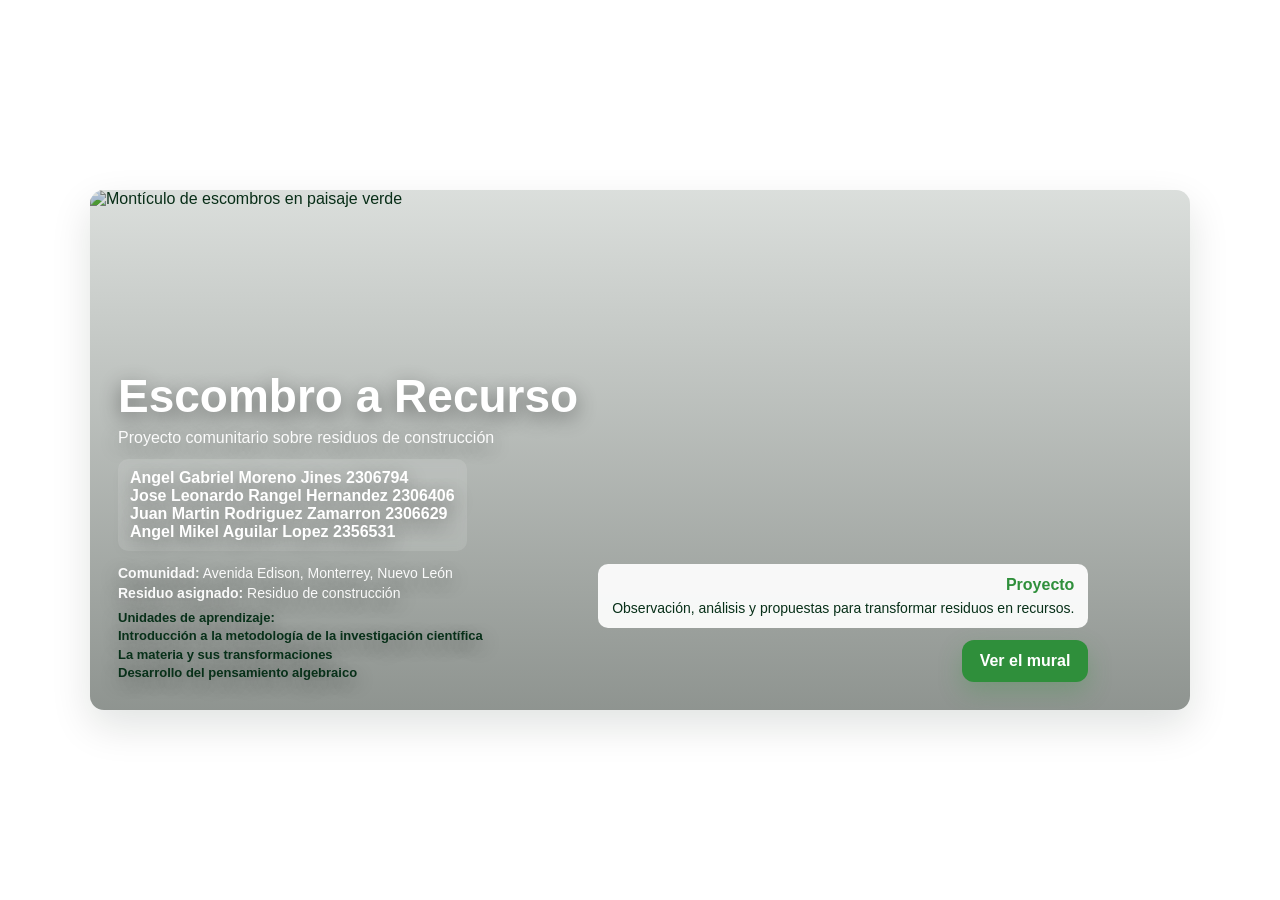
==== index.html @ cd3e3b4e "Add files via upload" ====
<!doctype html>
<html lang="es">
<head>
  <meta charset="utf-8">
  <meta name="viewport" content="width=device-width,initial-scale=1">
  <title>Escombro a Recurso - Portada</title>
  <style>
    :root{
      --green:#2f8f3b;
      --dark:#083019;
      --white:#ffffff;
      --glass: rgba(255,255,255,0.92);
      --max-width:1100px;
    }
    *{box-sizing:border-box}
    html,body{height:100%;margin:0;font-family:Inter, "Helvetica Neue", Arial, sans-serif;background:var(--white);color:var(--dark)}
    .wrap{min-height:100vh;display:flex;align-items:center;justify-content:center;padding:32px}
    .card{width:100%;max-width:var(--max-width);border-radius:14px;overflow:hidden;box-shadow:0 16px 40px rgba(6,28,15,0.12);background:#fff}
    .hero{position:relative;height:520px;display:flex;align-items:flex-end}
    .hero img{position:absolute;inset:0;width:100%;height:100%;object-fit:cover;display:block}
    .overlay{position:absolute;inset:0;background:linear-gradient(180deg, rgba(12,36,18,0.15), rgba(6,18,9,0.45))}
    .content{position:relative;z-index:2;padding:28px;display:flex;gap:20px;align-items:flex-end}
    .left{flex:1;color:var(--white);text-shadow:0 6px 20px rgba(0,0,0,0.45)}
    .title{font-size:clamp(28px,4.5vw,46px);margin:0 0 6px 0;font-weight:800;color:var(--white)}
    .subtitle{margin:0 0 12px 0;color:rgba(255,255,255,0.95);font-size:16px}
    .names{background:rgba(255,255,255,0.12);backdrop-filter:blur(4px);padding:10px 12px;border-radius:10px;display:inline-block;font-weight:700}
    .meta{margin-top:12px;color:rgba(255,255,255,0.95);font-size:14px;line-height:1.45}
    .right{min-width:300px;display:flex;flex-direction:column;gap:12px;align-items:flex-end}
    .btn{background:var(--green);color:var(--white);padding:12px 18px;border-radius:12px;font-weight:800;text-decoration:none;box-shadow:0 10px 24px rgba(47,143,59,0.28)}
    .btn:active{transform:translateY(1px)}
    .info-card{background:var(--glass);padding:12px 14px;border-radius:10px;color:var(--dark);min-width:260px;text-align:right}
    .units{font-size:13px;line-height:1.4;margin-top:6px;color:var(--dark);font-weight:600}
    @media (max-width:900px){
      .hero{height:680px}
      .content{flex-direction:column;align-items:flex-start;padding:18px}
      .right{width:100%;align-items:stretch}
      .info-card{text-align:left;min-width:unset}
    }
  </style>
</head>
<body>
  <main class="wrap">
    <section class="card" role="main" aria-label="Portada del proyecto Escombro a Recurso">
      <div class="hero">
        <img src="portada.jpg" alt="Montículo de escombros en paisaje verde">
        <div class="overlay" aria-hidden="true"></div>
        <div class="content">
          <div class="left">
            <h1 class="title">Escombro a Recurso</h1>
            <p class="subtitle">Proyecto comunitario sobre residuos de construcción</p>
            <div class="names" id="integrantes">Angel Gabriel Moreno Jines 2306794<br>Jose Leonardo Rangel Hernandez 2306406<br>Juan Martin Rodriguez Zamarron 2306629<br>Angel Mikel Aguilar Lopez 2356531</div>
            <div class="meta">
              <div><strong>Comunidad:</strong> Avenida Edison, Monterrey, Nuevo León</div>
              <div><strong>Residuo asignado:</strong> Residuo de construcción</div>
              <div class="units"><strong>Unidades de aprendizaje:</strong><br>Introducción a la metodología de la investigación científica<br>La materia y sus transformaciones<br>Desarrollo del pensamiento algebraico</div>
            </div>
          </div>
          <div class="right">
            <div class="info-card" aria-hidden="false">
              <div style="font-weight:800;color:var(--green);margin-bottom:6px">Proyecto</div>
              <div style="font-size:14px">Observación, análisis y propuestas para transformar residuos en recursos.</div>
            </div>
            <a class="btn" href="mural.html" id="openMural" role="button">Ver el mural</a>
          </div>
        </div>
      </div>
    </section>
  </main>
  <script>
    (function(){
      var btn = document.getElementById('openMural');
      btn.addEventListener('click', function(){});
    })();
  </script>
</body>
</html>
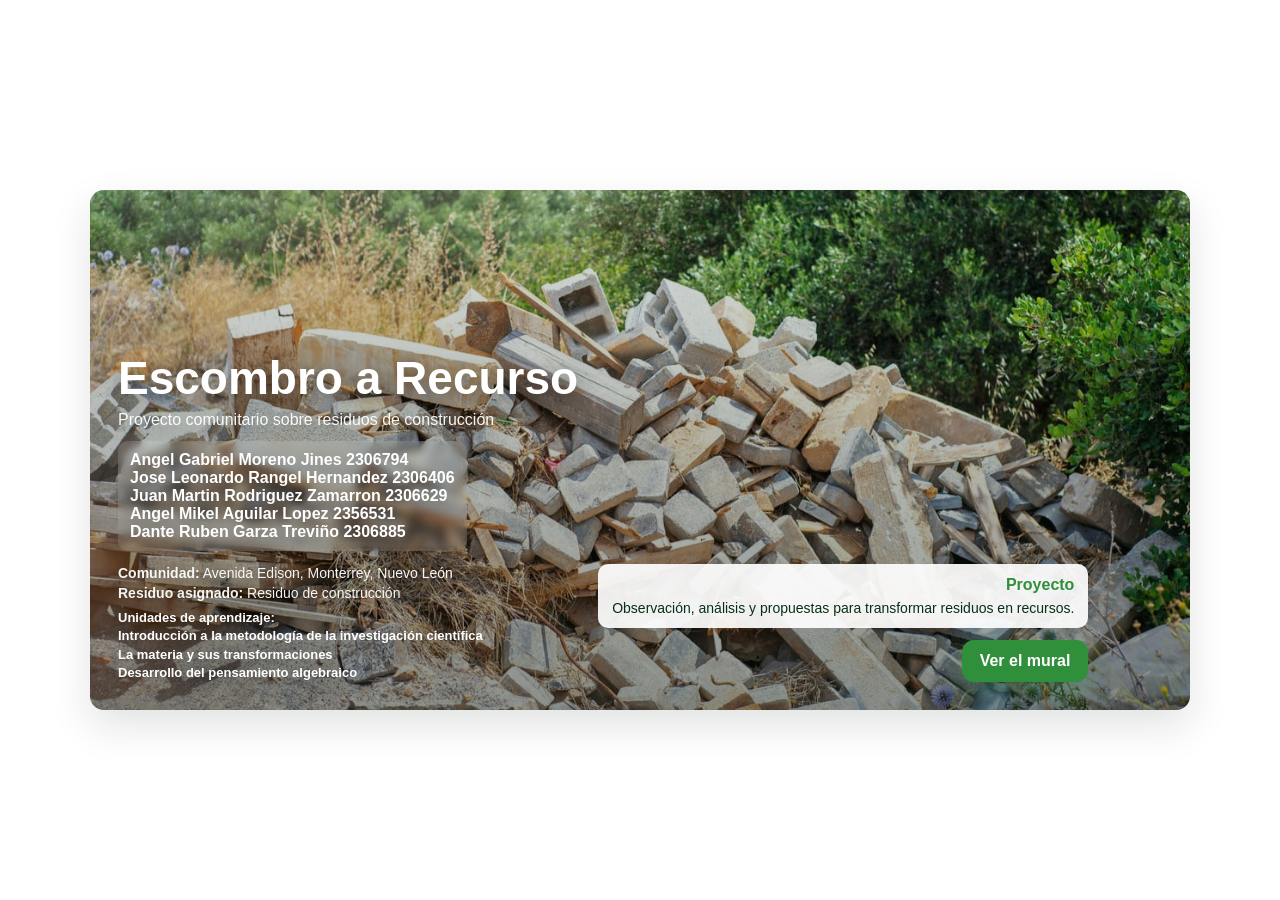
==== commit 957c9a52: "Update project members in index.html Added a new team member to the project details." ====
--- a/index.html
+++ b/index.html
@@ -29,7 +29,7 @@
     .btn{background:var(--green);color:var(--white);padding:12px 18px;border-radius:12px;font-weight:800;text-decoration:none;box-shadow:0 10px 24px rgba(47,143,59,0.28)}
     .btn:active{transform:translateY(1px)}
     .info-card{background:var(--glass);padding:12px 14px;border-radius:10px;color:var(--dark);min-width:260px;text-align:right}
-    .units{font-size:13px;line-height:1.4;margin-top:6px;color:var(--dark);font-weight:600}
+    .units{font-size:13px;line-height:1.4;margin-top:6px;color:#ffffff;font-weight:600}
     @media (max-width:900px){
       .hero{height:680px}
       .content{flex-direction:column;align-items:flex-start;padding:18px}
@@ -48,7 +48,7 @@
           <div class="left">
             <h1 class="title">Escombro a Recurso</h1>
             <p class="subtitle">Proyecto comunitario sobre residuos de construcción</p>
-            <div class="names" id="integrantes">Angel Gabriel Moreno Jines 2306794<br>Jose Leonardo Rangel Hernandez 2306406<br>Juan Martin Rodriguez Zamarron 2306629<br>Angel Mikel Aguilar Lopez 2356531</div>
+            <div class="names" id="integrantes">Angel Gabriel Moreno Jines 2306794<br>Jose Leonardo Rangel Hernandez 2306406<br>Juan Martin Rodriguez Zamarron 2306629<br>Angel Mikel Aguilar Lopez 2356531<br>Dante Ruben Garza Treviño 2306885</div>
             <div class="meta">
               <div><strong>Comunidad:</strong> Avenida Edison, Monterrey, Nuevo León</div>
               <div><strong>Residuo asignado:</strong> Residuo de construcción</div>
@@ -73,4 +73,4 @@
     })();
   </script>
 </body>
-</html>+</html>
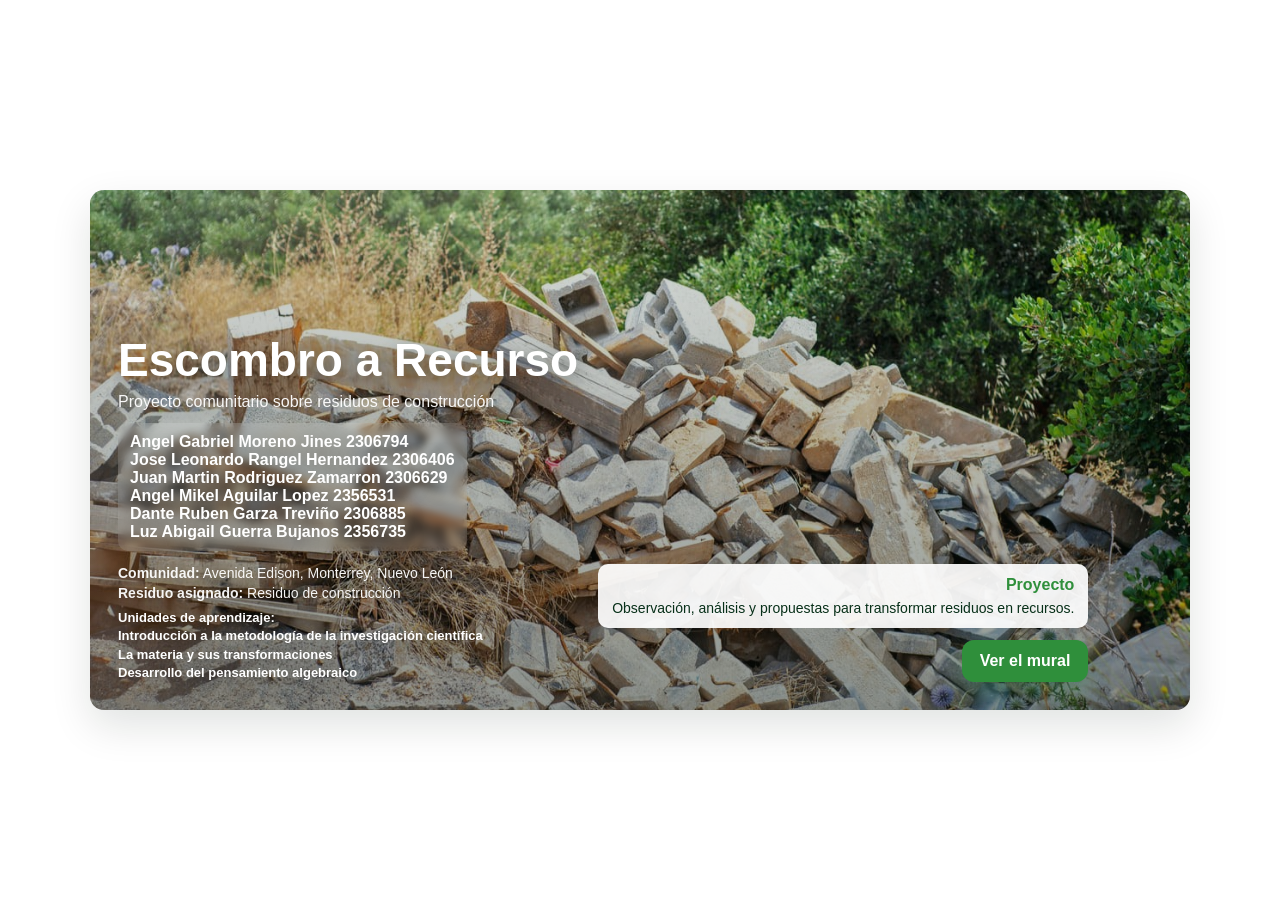
==== commit 5e4fa919: "Update team member information in index.html Added a new team member to the project details." ====
--- a/index.html
+++ b/index.html
@@ -48,7 +48,7 @@
           <div class="left">
             <h1 class="title">Escombro a Recurso</h1>
             <p class="subtitle">Proyecto comunitario sobre residuos de construcción</p>
-            <div class="names" id="integrantes">Angel Gabriel Moreno Jines 2306794<br>Jose Leonardo Rangel Hernandez 2306406<br>Juan Martin Rodriguez Zamarron 2306629<br>Angel Mikel Aguilar Lopez 2356531<br>Dante Ruben Garza Treviño 2306885</div>
+            <div class="names" id="integrantes">Angel Gabriel Moreno Jines 2306794<br>Jose Leonardo Rangel Hernandez 2306406<br>Juan Martin Rodriguez Zamarron 2306629<br>Angel Mikel Aguilar Lopez 2356531<br>Dante Ruben Garza Treviño 2306885<br>Luz Abigail Guerra Bujanos 2356735</div>
             <div class="meta">
               <div><strong>Comunidad:</strong> Avenida Edison, Monterrey, Nuevo León</div>
               <div><strong>Residuo asignado:</strong> Residuo de construcción</div>
